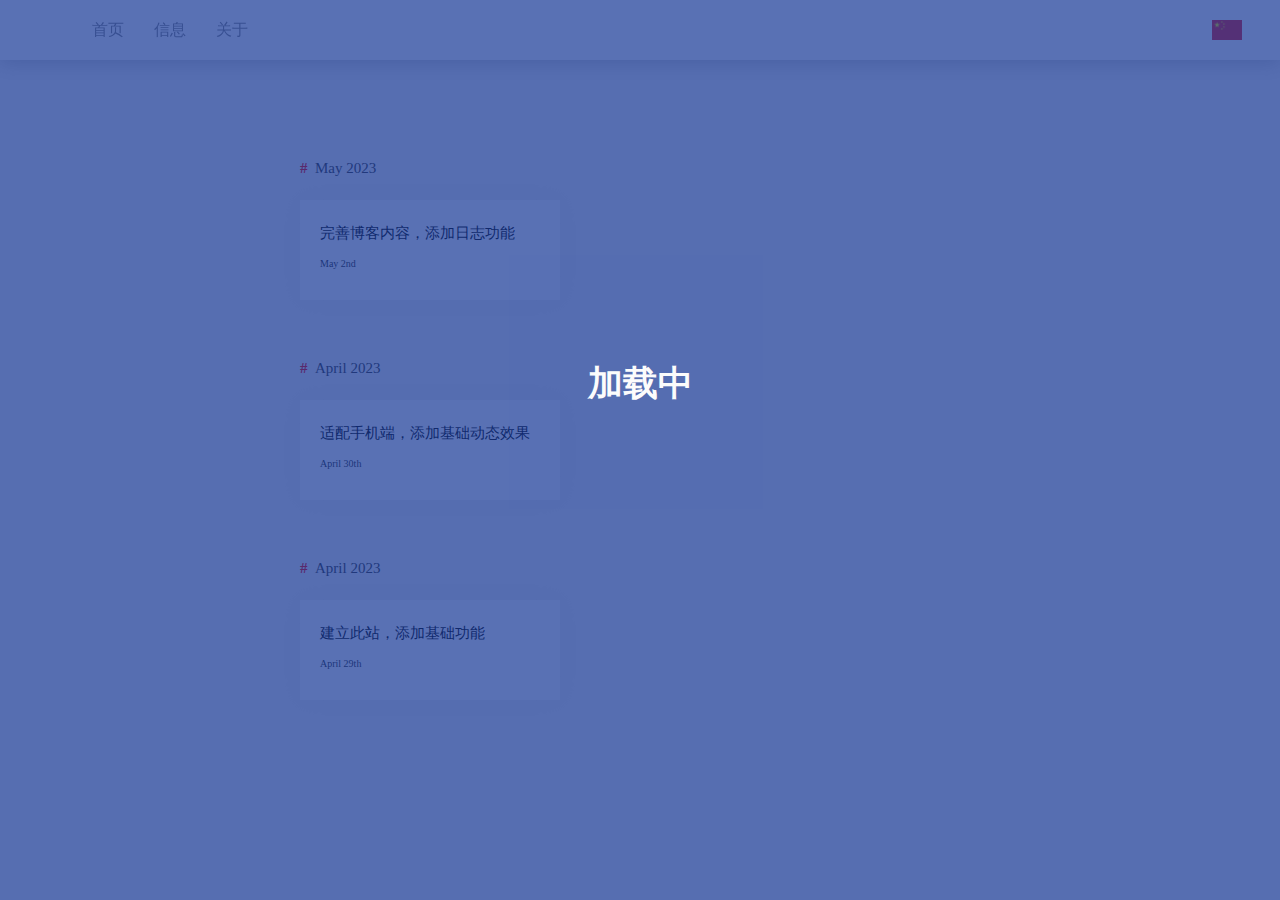
==== log.html @ fcf0e4ca "Add files via upload" ====
<!DOCTYPE html>
<html lang="en">
<head>
    <meta charset="UTF-8">
    <meta http-equiv="X-UA-Compatible" content="IE=edge">
    <meta name="viewport" content="width=device-width, initial-scale=1.0">
    <title>log</title>
    <link rel="stylesheet" href="./log/log.css">
    <link rel="stylesheet" href="./log/top.css">
    <link rel="stylesheet" href="./log/log-m.css">
    <script src="https://code.jquery.com/jquery-3.5.1.min.js"></script>
    <script type="text/javascript">
        document.onreadystatechange = function() {
            if (document.readyState == "complete") {
                setTimeout(function() {
                    $(".loading").fadeOut(500);
                }, 500);
            }
        }
    </script>
</head>
<body>
     <!-- 加载页面 -->
     <div class="loading">
        <b id="jiazai" style="color: #ffffff; position: absolute; left: 50%;transform: translateX(-50%);top: 40%; font-size: 35px; ">加载中</b>
        <div class="loader"></div>
    </div>
    <!-- 顶部栏 -->
    <div class="top">
        <div id="guoqi"><img src="./img/国旗1024.png" alt="" id="guoqi1"></div>
        <ul id="biaoqian">
            <li><a href="./index.html">首页</a></li>
            <li><a href="#">信息</a></li>
            <li><a href="./index.html#about">关于</a></li>
        </ul>
    </div>
    <!-- 内容区 -->
    <div id="div1">
        <div class="log">
            <div class="font"><b class="b01">#</b>&nbsp;&nbsp;May 2023</div>
            <p>完善博客内容，添加日志功能</p>
            <p style="font-size:10px; color:rgb(46, 46, 46); margin-top: 15px;">May 2nd</p>
        </div>
        <div class="log">
            <div class="font"><b class="b01">#</b>&nbsp;&nbsp;April 2023</div>
            <p>适配手机端，添加基础动态效果</p>
            <p style="font-size:10px; color:rgb(46, 46, 46); margin-top: 15px;">April 30th</p>
        </div>
        <div class="log">
            <div class="font"><b class="b01">#</b>&nbsp;&nbsp;April 2023</div>
            <p>建立此站，添加基础功能</p>
            <p style="font-size:10px; color:rgb(46, 46, 46);margin-top: 15px;">April 29th</p>
        </div>
    </div>
</body>
</html>
---- log/log.css ----
body {
    width: 100%;
    height: 100%;
}
#div1 {
    display:flex;
    flex-wrap: wrap;
    flex-direction: column;
    align-content: flex-start;
    position: absolute;
    top: 100px;
}
.log {
    height: 100px;
    width: 260px;
    background-color: rgb(255, 255, 255);
    margin-top: 100px;
    margin-left: 300px;
    box-shadow: 0px 0px 25px rgba(211, 210, 210, 0.24);
}
.font {
    font-size: 15px;
    position: relative;
    bottom: 40px;
    color: rgb(58, 58, 58);
}
.b01 {
    color: red;
}
p {
    margin-left: 20px;
    margin-right: 10px;
    font-size: 15px;
    margin-bottom: 10px;
    margin-top: 7px;
}
/* 加载页面 */
.loading {
    width: 100%;
    height: 100%;
    position: fixed;
    top: 0;
    left: 0;
    background-color: rgb(23, 57, 151);
    z-index: 9999999;
}
---- log/top.css ----
body {
    margin: 0;
    background-color: rgb(243, 243, 243);
}
.top {
    height: 60px;
    width: 100%;
    background-color: rgb(255, 255, 255);
    box-shadow: 0 2px 20px 0 rgb(189, 189, 189);
    position: fixed;
    z-index: 99999;
}
ul {
    margin: 0;
    display: flex;
    padding: 20px 6vw;
}
.top li {
    padding: 0 15px;
    list-style:none
}
li a:link {
    color: rgb(136, 136, 136);
}
li a:visited{
    color: rgb(136, 136, 136);
}
li a:hover {
    color: rgb(25, 57, 201);
}
a{
    text-decoration:none;
    -webkit-transition-duration: 0.4s; /* Safari */
    transition-duration: 0.4s;
}
#guoqi1 {
    width: 30px;
}
#guoqi {
    float: right;
    padding: 20px 3vw;
}
---- log/log-m.css ----
@media (max-width:425px) {
    .log {
        margin-left: 25px;
        margin-right: 20px;
    }
}
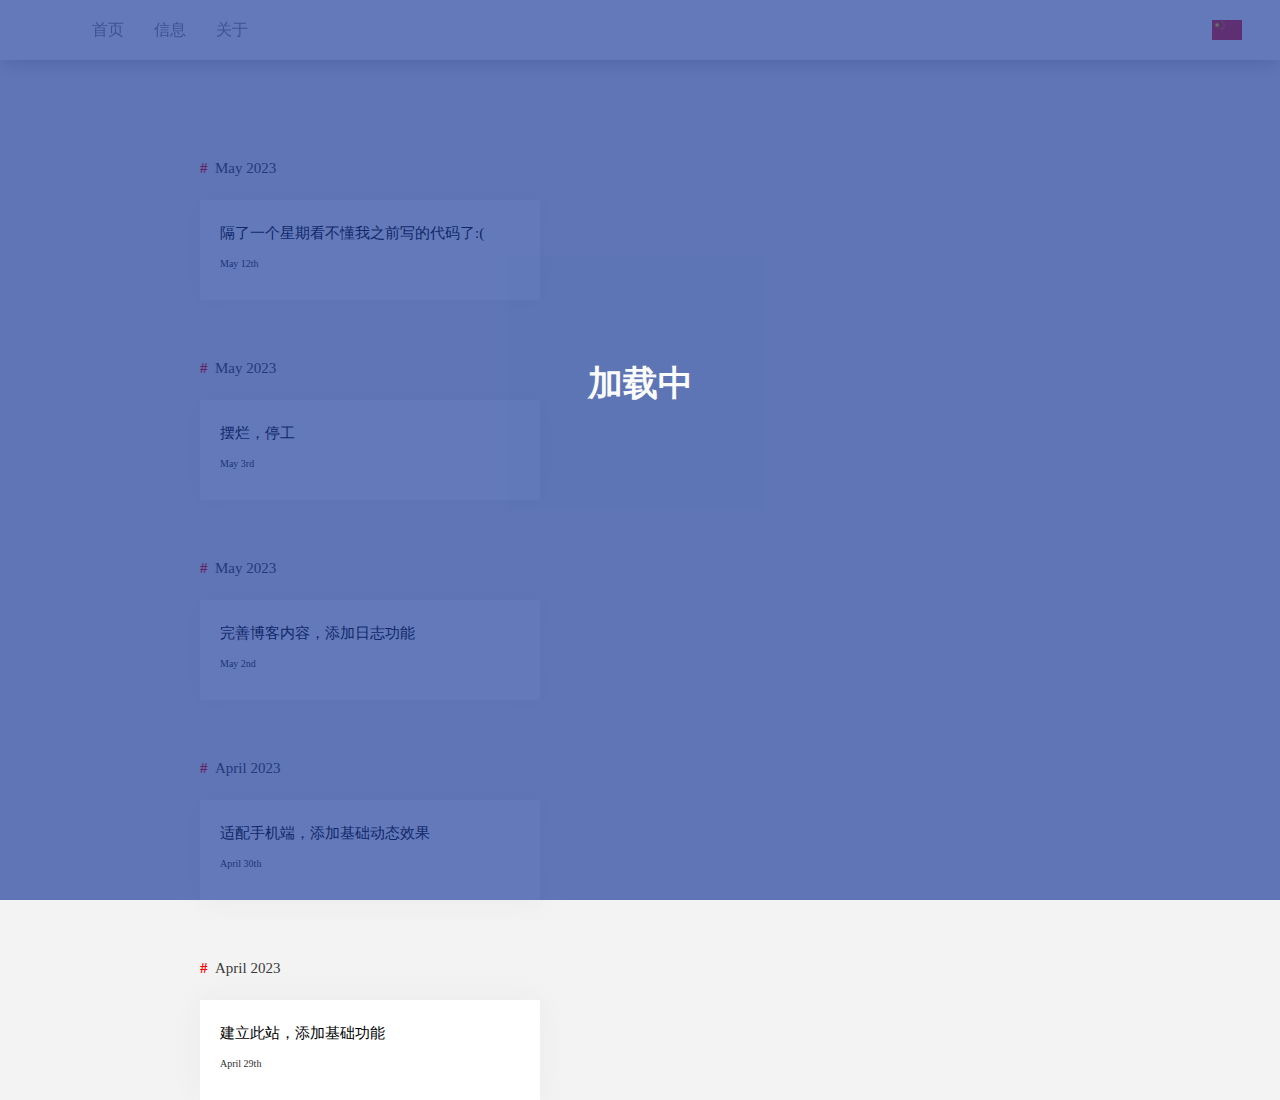
==== commit e75328a0: "Add files via upload" ====
--- a/log.html
+++ b/log.html
@@ -37,9 +37,9 @@
     <!-- 内容区 -->
     <div id="div1">
         <div class="log">
-            <div class="font"><b class="b01">#</b>&nbsp;&nbsp;May 2023</div>
-            <p>完善博客内容，添加日志功能</p>
-            <p style="font-size:10px; color:rgb(46, 46, 46); margin-top: 15px;">May 2nd</p>
+            <div class="font"><b class="b01">#</b>&nbsp;&nbsp;April 2023</div>
+            <p>建立此站，添加基础功能</p>
+            <p style="font-size:10px; color:rgb(46, 46, 46);margin-top: 15px;">April 29th</p>
         </div>
         <div class="log">
             <div class="font"><b class="b01">#</b>&nbsp;&nbsp;April 2023</div>
@@ -47,9 +47,19 @@
             <p style="font-size:10px; color:rgb(46, 46, 46); margin-top: 15px;">April 30th</p>
         </div>
         <div class="log">
-            <div class="font"><b class="b01">#</b>&nbsp;&nbsp;April 2023</div>
-            <p>建立此站，添加基础功能</p>
-            <p style="font-size:10px; color:rgb(46, 46, 46);margin-top: 15px;">April 29th</p>
+            <div class="font"><b class="b01">#</b>&nbsp;&nbsp;May 2023</div>
+            <p>完善博客内容，添加日志功能</p>
+            <p style="font-size:10px; color:rgb(46, 46, 46); margin-top: 15px;">May 2nd</p>
+        </div>
+        <div class="log">
+            <div class="font"><b class="b01">#</b>&nbsp;&nbsp;May 2023</div>
+            <p>摆烂，停工</p>
+            <p style="font-size:10px; color:rgb(46, 46, 46); margin-top: 15px;">May 3rd</p>
+        </div>
+        <div class="log">
+            <div class="font"><b class="b01">#</b>&nbsp;&nbsp;May 2023</div>
+            <p>隔了一个星期看不懂我之前写的代码了:(</p>
+            <p style="font-size:10px; color:rgb(46, 46, 46); margin-top: 15px;">May 12th</p>
         </div>
     </div>
 </body>
--- a/log/log.css
+++ b/log/log.css
@@ -5,17 +5,17 @@
 #div1 {
     display:flex;
     flex-wrap: wrap;
-    flex-direction: column;
+    flex-direction: column-reverse;
     align-content: flex-start;
     position: absolute;
     top: 100px;
 }
 .log {
     height: 100px;
-    width: 260px;
+    width: 340px;
     background-color: rgb(255, 255, 255);
     margin-top: 100px;
-    margin-left: 300px;
+    margin-left: 200px;
     box-shadow: 0px 0px 25px rgba(211, 210, 210, 0.24);
 }
 .font {
--- a/log/log-m.css
+++ b/log/log-m.css
@@ -1,4 +1,4 @@
-@media (max-width:425px) {
+@media (max-width:520px) {
     .log {
         margin-left: 25px;
         margin-right: 20px;
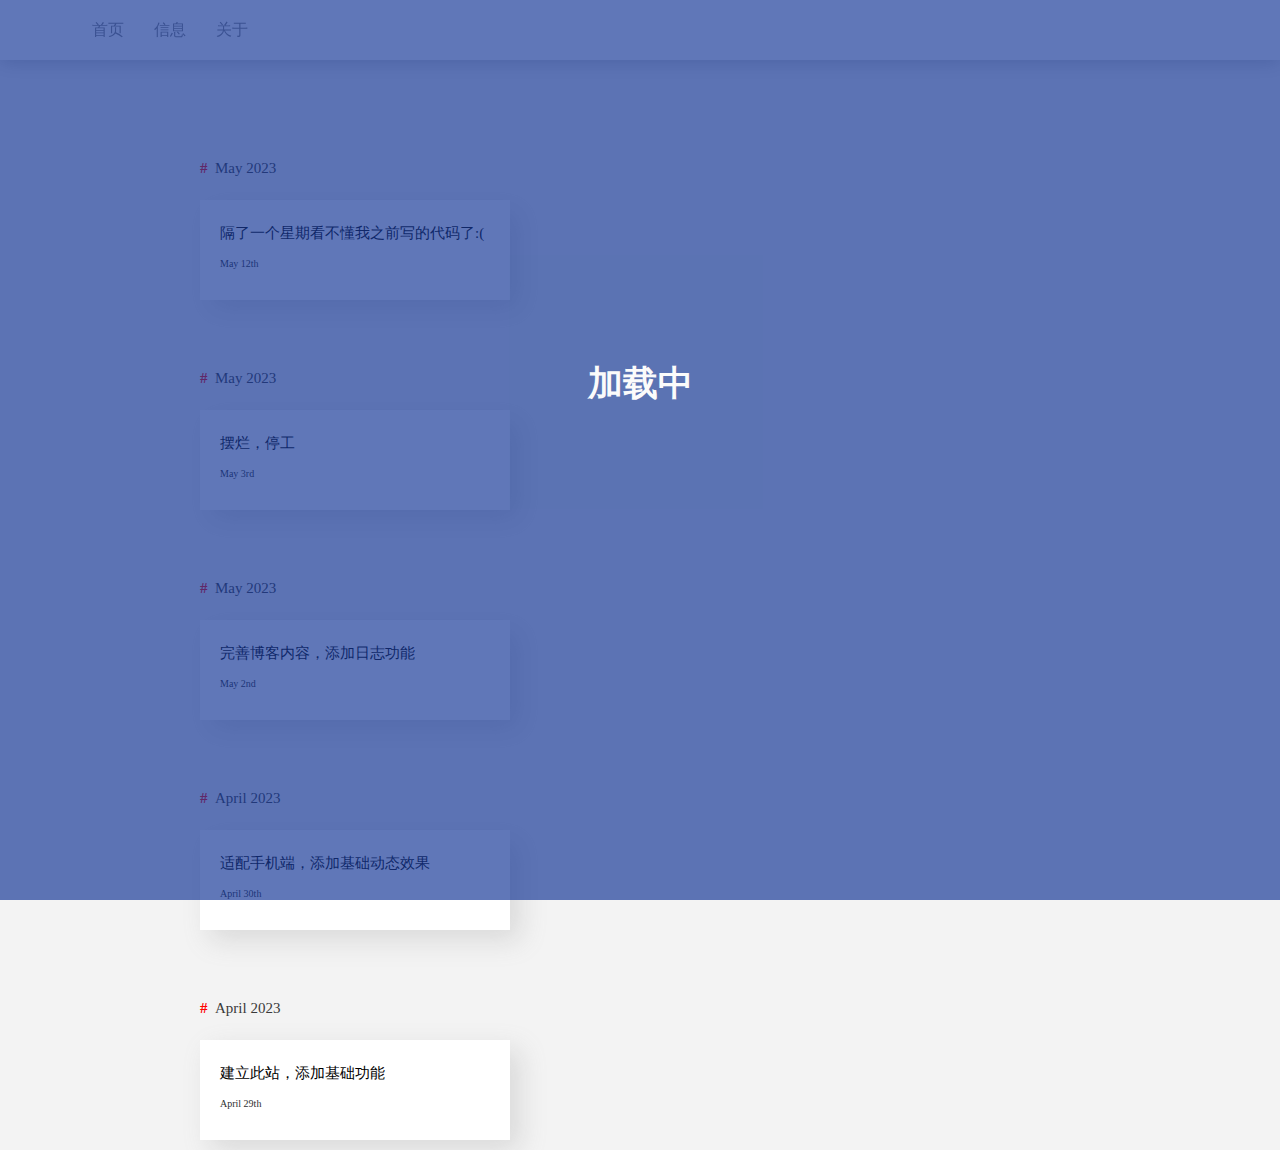
==== commit 2c62d30c: "Add files via upload" ====
--- a/log.html
+++ b/log.html
@@ -27,7 +27,6 @@
     </div>
     <!-- 顶部栏 -->
     <div class="top">
-        <div id="guoqi"><img src="./img/国旗1024.png" alt="" id="guoqi1"></div>
         <ul id="biaoqian">
             <li><a href="./index.html">首页</a></li>
             <li><a href="#">信息</a></li>
--- a/log/log.css
+++ b/log/log.css
@@ -12,11 +12,17 @@
 }
 .log {
     height: 100px;
-    width: 340px;
+    width: 310px;
     background-color: rgb(255, 255, 255);
     margin-top: 100px;
     margin-left: 200px;
-    box-shadow: 0px 0px 25px rgba(211, 210, 210, 0.24);
+    box-shadow: 10px 10px 25px rgba(138, 138, 138, 0.24);
+    margin-bottom: 10px;
+    transition-duration: 0.4s;
+}
+.log:hover {
+    box-shadow: 20px 20px 2px 0px rgb(148, 148, 148);
+    transform: translate(-5px,-5px);
 }
 .font {
     font-size: 15px;
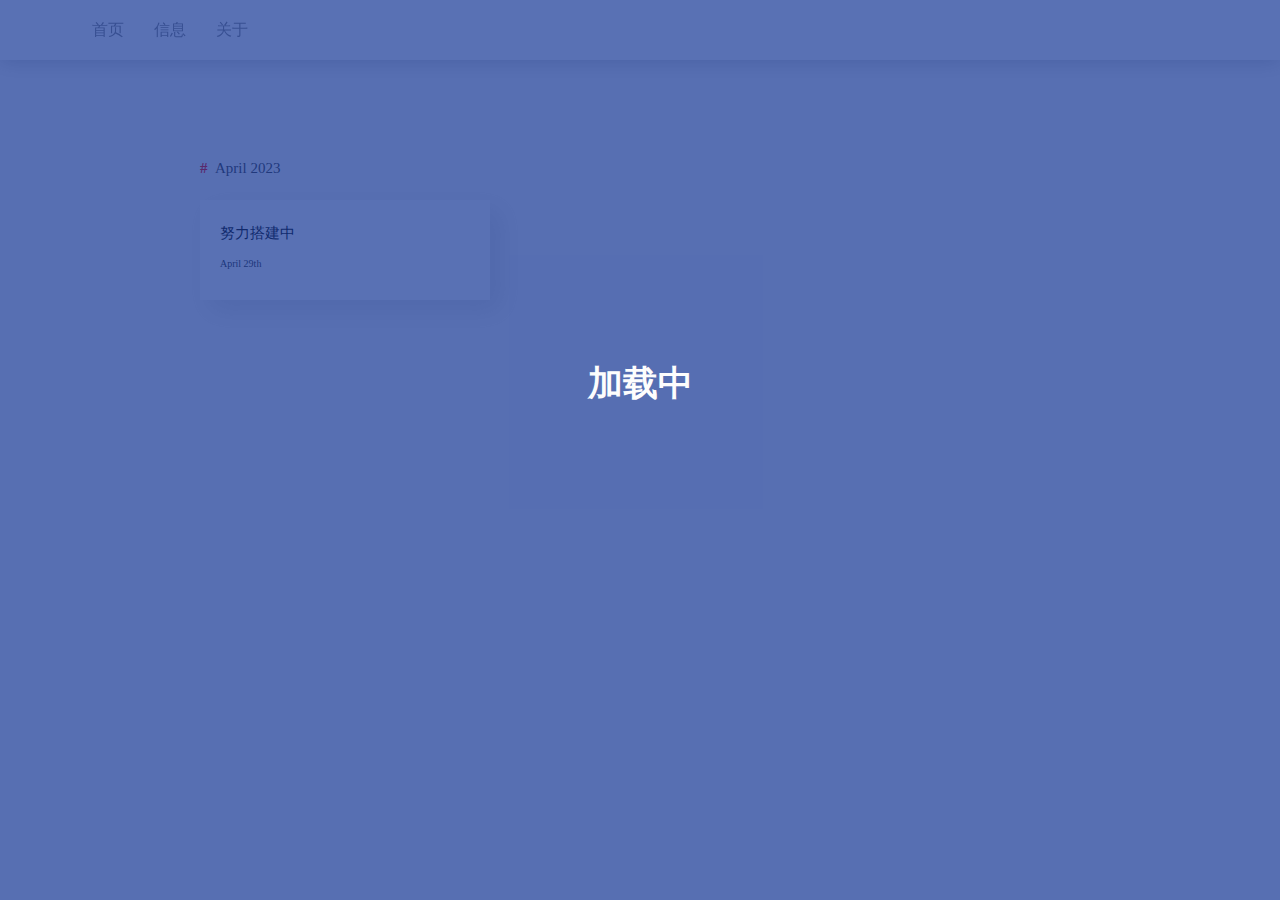
==== commit 8d643e03: "Add files via upload" ====
--- a/log.html
+++ b/log.html
@@ -5,10 +5,10 @@
     <meta http-equiv="X-UA-Compatible" content="IE=edge">
     <meta name="viewport" content="width=device-width, initial-scale=1.0">
     <title>log</title>
-    <link rel="stylesheet" href="./log/log.css">
-    <link rel="stylesheet" href="./log/top.css">
-    <link rel="stylesheet" href="./log/log-m.css">
-    <script src="https://code.jquery.com/jquery-3.5.1.min.js"></script>
+    <link rel="stylesheet" href="./css/log.css">
+    <link rel="stylesheet" href="./css/top.css">
+    <link rel="stylesheet" href="./css/log-m.css">
+    <script src="./JavaScript/jquery-3.5.1.min.js"></script>
     <script type="text/javascript">
         document.onreadystatechange = function() {
             if (document.readyState == "complete") {
@@ -37,28 +37,9 @@
     <div id="div1">
         <div class="log">
             <div class="font"><b class="b01">#</b>&nbsp;&nbsp;April 2023</div>
-            <p>建立此站，添加基础功能</p>
+            <p>努力搭建中</p>
             <p style="font-size:10px; color:rgb(46, 46, 46);margin-top: 15px;">April 29th</p>
         </div>
-        <div class="log">
-            <div class="font"><b class="b01">#</b>&nbsp;&nbsp;April 2023</div>
-            <p>适配手机端，添加基础动态效果</p>
-            <p style="font-size:10px; color:rgb(46, 46, 46); margin-top: 15px;">April 30th</p>
-        </div>
-        <div class="log">
-            <div class="font"><b class="b01">#</b>&nbsp;&nbsp;May 2023</div>
-            <p>完善博客内容，添加日志功能</p>
-            <p style="font-size:10px; color:rgb(46, 46, 46); margin-top: 15px;">May 2nd</p>
-        </div>
-        <div class="log">
-            <div class="font"><b class="b01">#</b>&nbsp;&nbsp;May 2023</div>
-            <p>摆烂，停工</p>
-            <p style="font-size:10px; color:rgb(46, 46, 46); margin-top: 15px;">May 3rd</p>
-        </div>
-        <div class="log">
-            <div class="font"><b class="b01">#</b>&nbsp;&nbsp;May 2023</div>
-            <p>隔了一个星期看不懂我之前写的代码了:(</p>
-            <p style="font-size:10px; color:rgb(46, 46, 46); margin-top: 15px;">May 12th</p>
         </div>
     </div>
 </body>
--- a/css/log.css
+++ b/css/log.css
@@ -0,0 +1,52 @@
+body {
+    width: 100%;
+    height: 100%;
+}
+#div1 {
+    display:flex;
+    flex-wrap: wrap;
+    flex-direction: column-reverse;
+    align-content: flex-start;
+    position: absolute;
+    top: 100px;
+}
+.log {
+    height: 100px;
+    width: 290px;
+    background-color: rgb(255, 255, 255);
+    margin-top: 100px;
+    margin-left: 200px;
+    box-shadow: 10px 10px 25px rgba(138, 138, 138, 0.24);
+    margin-bottom: 10px;
+    transition-duration: 0.4s;
+}
+.log:hover {
+    box-shadow: 20px 20px 2px 0px rgb(148, 148, 148);
+    transform: translate(-5px,-5px);
+}
+.font {
+    font-size: 15px;
+    position: relative;
+    bottom: 40px;
+    color: rgb(58, 58, 58);
+}
+.b01 {
+    color: red;
+}
+p {
+    margin-left: 20px;
+    margin-right: 10px;
+    font-size: 15px;
+    margin-bottom: 10px;
+    margin-top: 7px;
+}
+/* 加载页面 */
+.loading {
+    width: 100%;
+    height: 100%;
+    position: fixed;
+    top: 0;
+    left: 0;
+    background-color: rgb(23, 57, 151);
+    z-index: 9999999;
+}--- a/css/top.css
+++ b/css/top.css
@@ -0,0 +1,35 @@
+body {
+    margin: 0;
+    background-color: rgb(248, 248, 248);
+}
+.top {
+    height: 60px;
+    width: 100%;
+    background-color: rgb(255, 255, 255);
+    box-shadow: 0 2px 20px 0 rgb(197, 197, 197);
+    position: fixed;
+    z-index: 99999;
+}
+ul {
+    margin: 0;
+    display: flex;
+    padding: 20px 6vw;
+}
+.top li {
+    padding: 0 15px;
+    list-style:none
+}
+li a:link {
+    color: rgb(136, 136, 136);
+}
+li a:visited{
+    color: rgb(136, 136, 136);
+}
+li a:hover {
+    color: rgb(25, 57, 201);
+}
+a{
+    text-decoration:none;
+    -webkit-transition-duration: 0.4s; /* Safari */
+    transition-duration: 0.4s;
+}
--- a/css/log-m.css
+++ b/css/log-m.css
@@ -0,0 +1,11 @@
+@media (max-width:520px) {
+    .log {
+        margin-left: 25px;
+        margin-right: 20px;
+    }
+}
+@media (max-width:320px) {
+    .log {
+        margin-left: 10px;
+    }
+}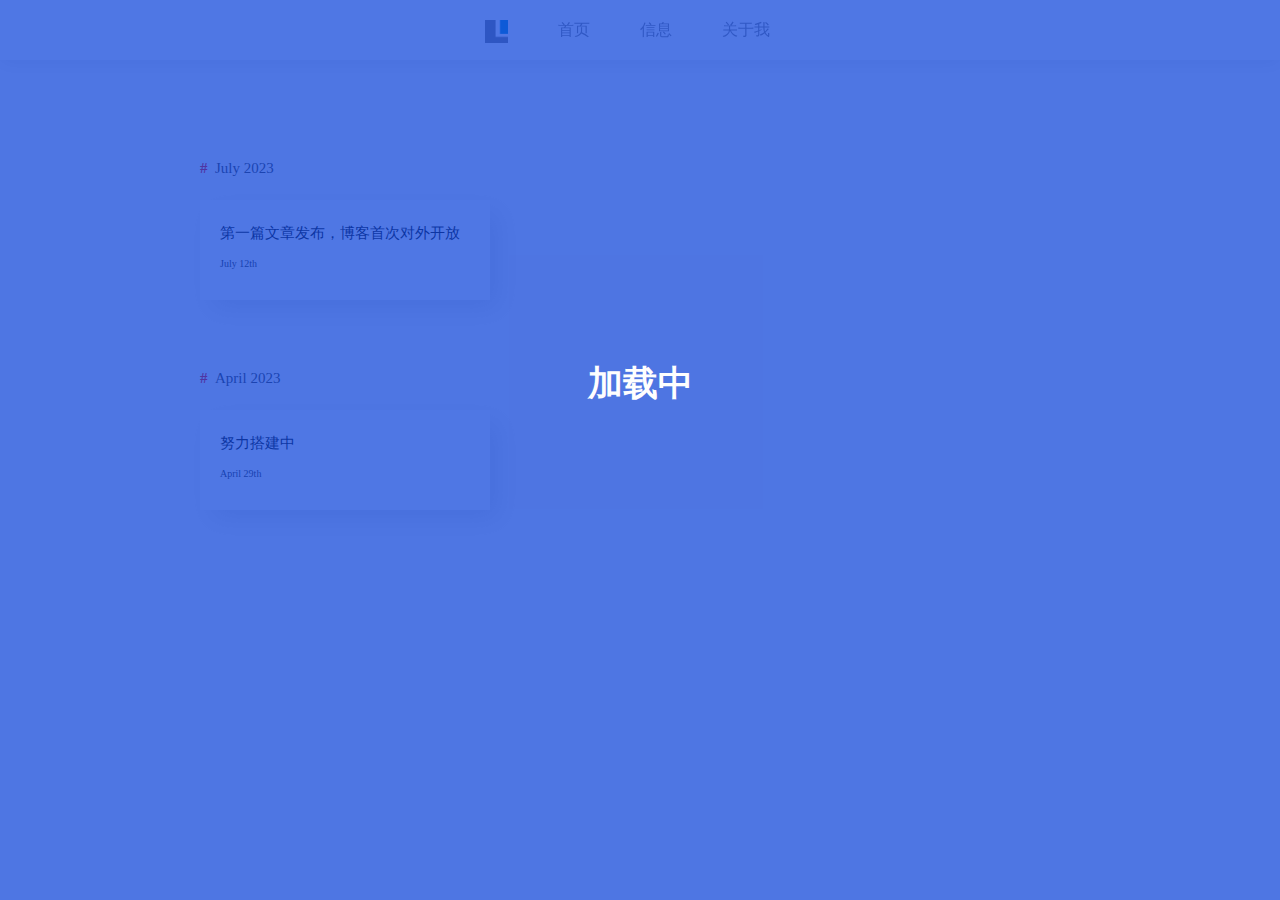
==== commit 80f30393: "Add files via upload" ====
--- a/log.html
+++ b/log.html
@@ -9,6 +9,7 @@
     <link rel="stylesheet" href="./css/top.css">
     <link rel="stylesheet" href="./css/log-m.css">
     <script src="./JavaScript/jquery-3.5.1.min.js"></script>
+    <link rel="shortcut icon"type="image/x-icon" href="./img/logo.ico"media="screen" />
     <script type="text/javascript">
         document.onreadystatechange = function() {
             if (document.readyState == "complete") {
@@ -28,9 +29,10 @@
     <!-- 顶部栏 -->
     <div class="top">
         <ul id="biaoqian">
+            <div id="page" style="width:23px; height: 23px; overflow: hidden; background-image: url(./img/logo.ico); background-size: cover;margin-right: 25px; transition-duration: 0.4s;"></div>
             <li><a href="./index.html">首页</a></li>
-            <li><a href="#">信息</a></li>
-            <li><a href="./index.html#about">关于</a></li>
+            <li><a href="./index.html #weibu">信息</a></li>
+            <li><a href="#">关于我</a></li>
         </ul>
     </div>
     <!-- 内容区 -->
@@ -40,6 +42,10 @@
             <p>努力搭建中</p>
             <p style="font-size:10px; color:rgb(46, 46, 46);margin-top: 15px;">April 29th</p>
         </div>
+        <div class="log">
+            <div class="font"><b class="b01">#</b>&nbsp;&nbsp;July 2023</div>
+            <p>第一篇文章发布，博客首次对外开放</p>
+            <p style="font-size:10px; color:rgb(46, 46, 46);margin-top: 15px;">July 12th</p>
         </div>
     </div>
 </body>
--- a/css/log.css
+++ b/css/log.css
@@ -47,6 +47,6 @@
     position: fixed;
     top: 0;
     left: 0;
-    background-color: rgb(23, 57, 151);
+    background-color: rgb(18, 71, 218);
     z-index: 9999999;
 }--- a/css/top.css
+++ b/css/top.css
@@ -1,22 +1,24 @@
 body {
     margin: 0;
-    background-color: rgb(248, 248, 248);
+    background-color: rgb(252, 252, 252);
 }
 .top {
     height: 60px;
     width: 100%;
-    background-color: rgb(255, 255, 255);
-    box-shadow: 0 2px 20px 0 rgb(197, 197, 197);
+    background-color: rgba(255, 255, 255,50%);
+    box-shadow: 0 2px 20px 0 rgb(224, 224, 224);
     position: fixed;
     z-index: 99999;
+    backdrop-filter: blur(15px);
 }
 ul {
     margin: 0;
     display: flex;
     padding: 20px 6vw;
+    justify-content: center;
 }
 .top li {
-    padding: 0 15px;
+    padding: 0 25px;
     list-style:none
 }
 li a:link {
@@ -33,3 +35,4 @@
     -webkit-transition-duration: 0.4s; /* Safari */
     transition-duration: 0.4s;
 }
+
--- a/css/log-m.css
+++ b/css/log-m.css
@@ -8,4 +8,9 @@
     .log {
         margin-left: 10px;
     }
+}
+@media (max-width:425px) {
+    .top li {
+        padding: 0 13px;
+    }
 }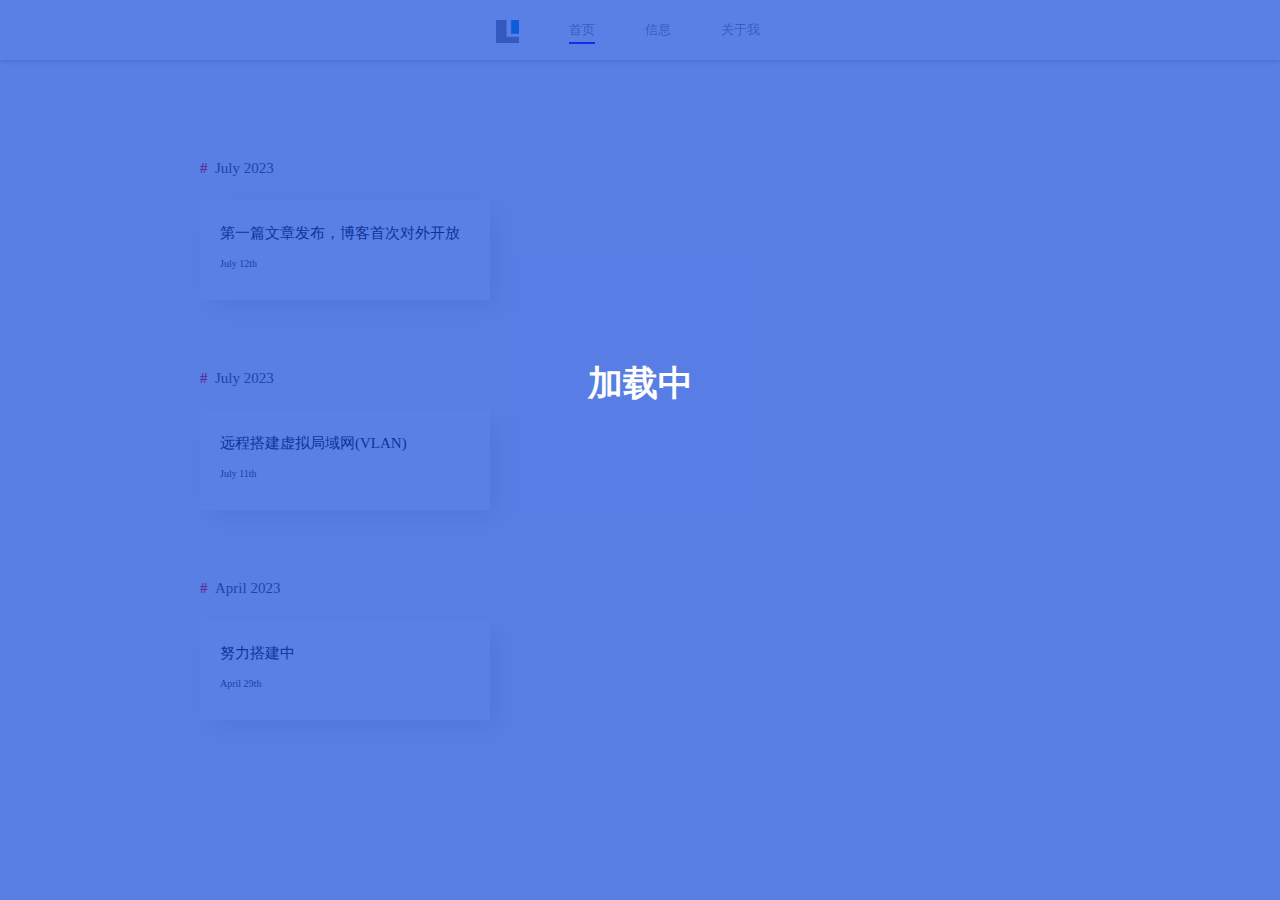
==== commit dd38dc17: "Add files via upload" ====
--- a/log.html
+++ b/log.html
@@ -28,11 +28,17 @@
     </div>
     <!-- 顶部栏 -->
     <div class="top">
+        <div id="nav" style="position:absolute;top:80px;left: 35%;">
+            <div onclick="window.open('#','_self');" style="font-size: 20px;border: 1px solid black;border-radius: 20px;" class="nav-zi"><p style="margin:0; text-align:center;margin-top: 10px;">首页</p></div>
+            <div onclick="window.open('#weibu','_self');" style="margin-top:27px;font-size: 20px;" class="nav-zi"><p style="margin:0; text-align:center;">信息</p></div>
+            <div onclick="window.open('./test.html','_self');" style="margin-top:13px;font-size: 20px;" class="nav-zi"><p style="margin:0; text-align:center;">关于我</p></div>
+        </div>
         <ul id="biaoqian">
             <div id="page" style="width:23px; height: 23px; overflow: hidden; background-image: url(./img/logo.ico); background-size: cover;margin-right: 25px; transition-duration: 0.4s;"></div>
-            <li><a href="./index.html">首页</a></li>
-            <li><a href="./index.html #weibu">信息</a></li>
-            <li><a href="#">关于我</a></li>
+            <li><a href="#" style="border-bottom: 2px solid blue;padding-bottom: 5px;">首页</a></li>
+            <li><a href="#weibu">信息</a></li>
+            <li><a href="./text.html">关于我</a></li>
+            <div id="button-top" style="background-image:url(./img/more.png);background-size:cover;"></div>
         </ul>
     </div>
     <!-- 内容区 -->
@@ -42,11 +48,17 @@
             <p>努力搭建中</p>
             <p style="font-size:10px; color:rgb(46, 46, 46);margin-top: 15px;">April 29th</p>
         </div>
+        <div class="article" onclick="window.open('./article/article001.html','_self');">
+            <div class="font"><b class="b01">#</b>&nbsp;&nbsp;July 2023</div>
+            <p>远程搭建虚拟局域网(VLAN)</p>
+            <p style="font-size:10px; color:rgb(46, 46, 46);margin-top: 15px;">July 11th</p>
+        </div>        
         <div class="log">
             <div class="font"><b class="b01">#</b>&nbsp;&nbsp;July 2023</div>
             <p>第一篇文章发布，博客首次对外开放</p>
             <p style="font-size:10px; color:rgb(46, 46, 46);margin-top: 15px;">July 12th</p>
         </div>
+
     </div>
 </body>
 </html>--- a/css/log.css
+++ b/css/log.css
@@ -10,7 +10,8 @@
     position: absolute;
     top: 100px;
 }
-.log {
+.log,
+.article {
     height: 100px;
     width: 290px;
     background-color: rgb(255, 255, 255);
@@ -23,6 +24,11 @@
 .log:hover {
     box-shadow: 20px 20px 2px 0px rgb(148, 148, 148);
     transform: translate(-5px,-5px);
+}
+.article:hover {
+    box-shadow: 20px 20px 2px 0px rgb(148, 148, 148);
+    transform: translate(-5px,-5px);
+    border: 1px solid blue;
 }
 .font {
     font-size: 15px;
@@ -40,6 +46,9 @@
     margin-bottom: 10px;
     margin-top: 7px;
 }
+.nav,#button-top {
+    display: none;
+}
 /* 加载页面 */
 .loading {
     width: 100%;
--- a/css/top.css
+++ b/css/top.css
@@ -5,12 +5,14 @@
 .top {
     height: 60px;
     width: 100%;
-    background-color: rgba(255, 255, 255,50%);
-    box-shadow: 0 2px 20px 0 rgb(224, 224, 224);
+    background-color:rgb(252, 252, 252);
+    box-shadow: 0 1px 5px 0 rgb(173, 173, 173);
     position: fixed;
-    z-index: 99999;
-    backdrop-filter: blur(15px);
+    z-index: 9999998;
+    transition-duration: 0.4s;
+    -webkit-transition-duration: 0.4s; /* Safari */
 }
+
 ul {
     margin: 0;
     display: flex;
@@ -30,9 +32,53 @@
 li a:hover {
     color: rgb(25, 57, 201);
 }
-a{
+.top a{
     text-decoration:none;
+}
+#biaoqian li a:hover {
+    border-bottom: 2px solid blue; 
+    padding-bottom: 5px;
+}
+#biaoqian li a {
+    font-size: 13px;
+}
+#nav {
+    display: none;
+}
+.nav-zi {
+    width: 100px;
+    height: 40px;
+}
+#button-top {
+    width: 30px;
+    height: 23px;
+}
+#biaoqian {
+    transition-duration: 0.4s;
     -webkit-transition-duration: 0.4s; /* Safari */
-    transition-duration: 0.4s;
 }
-
+.nav-zi p {
+    font-size: 15px;
+}
+@media (min-width:450px) {
+    .top {
+        backdrop-filter: blur(5px);
+        background-color: rgba(255, 255, 255,50%);
+    }
+    .top:hover {
+        box-shadow: 0 2px 10px 0 rgb(158, 158, 158);
+        backdrop-filter: blur(20px);
+        background-color: rgba(255, 255, 255,80%);
+    }
+}
+@media (max-width:800px) {
+    ul {
+        justify-content: space-around ;
+    }
+    .top:hover {
+        height: 270px;
+    }
+    .top:hover #nav {
+        display: block;
+    }
+}--- a/css/log-m.css
+++ b/css/log-m.css
@@ -1,11 +1,11 @@
 @media (max-width:520px) {
-    .log {
+    .log,.article {
         margin-left: 25px;
         margin-right: 20px;
     }
 }
 @media (max-width:320px) {
-    .log {
+    .log,.article {
         margin-left: 10px;
     }
 }
@@ -13,4 +13,12 @@
     .top li {
         padding: 0 13px;
     }
+}
+@media (max-width:800px) {
+    #biaoqian a {
+        display: none;
+    }
+    .nav,#button-top {
+        display: block;
+    }
 }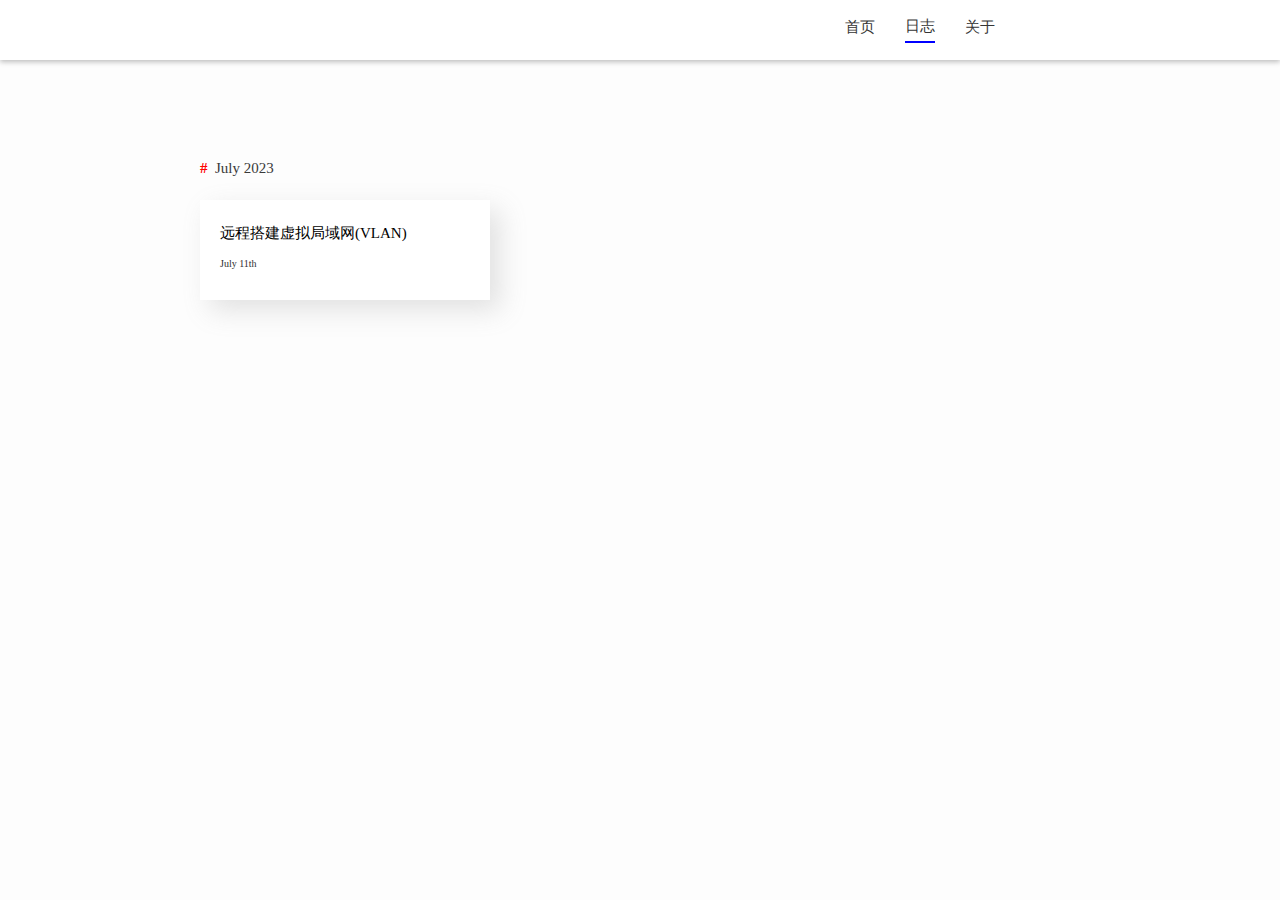
==== commit 0c7e247d: "Add files via upload" ====
--- a/log.html
+++ b/log.html
@@ -6,9 +6,7 @@
     <meta name="viewport" content="width=device-width, initial-scale=1.0">
     <title>log</title>
     <link rel="stylesheet" href="./css/log.css">
-    <link rel="stylesheet" href="./css/top.css">
-    <link rel="stylesheet" href="./css/log-m.css">
-    <script src="./JavaScript/jquery-3.5.1.min.js"></script>
+    <link rel="stylesheet" href="./css/log-@media.css">
     <link rel="shortcut icon"type="image/x-icon" href="./img/logo.ico"media="screen" />
     <script type="text/javascript">
         document.onreadystatechange = function() {
@@ -21,44 +19,22 @@
     </script>
 </head>
 <body>
-     <!-- 加载页面 -->
-     <div class="loading">
-        <b id="jiazai" style="color: #ffffff; position: absolute; left: 50%;transform: translateX(-50%);top: 40%; font-size: 35px; ">加载中</b>
-        <div class="loader"></div>
-    </div>
     <!-- 顶部栏 -->
-    <div class="top">
-        <div id="nav" style="position:absolute;top:80px;left: 35%;">
-            <div onclick="window.open('#','_self');" style="font-size: 20px;border: 1px solid black;border-radius: 20px;" class="nav-zi"><p style="margin:0; text-align:center;margin-top: 10px;">首页</p></div>
-            <div onclick="window.open('#weibu','_self');" style="margin-top:27px;font-size: 20px;" class="nav-zi"><p style="margin:0; text-align:center;">信息</p></div>
-            <div onclick="window.open('./test.html','_self');" style="margin-top:13px;font-size: 20px;" class="nav-zi"><p style="margin:0; text-align:center;">关于我</p></div>
+    <div id="top">
+        <div id="logo"></div>
+        <div id="tag">
+            <p onclick="window.open('./index.html','_self')" class="zi">首页</p>
+            <p onclick="window.open('#','_self')" class="zi" id="now">日志</p>
+            <p onclick="window.open('#','_self')" class="zi">关于</p>
         </div>
-        <ul id="biaoqian">
-            <div id="page" style="width:23px; height: 23px; overflow: hidden; background-image: url(./img/logo.ico); background-size: cover;margin-right: 25px; transition-duration: 0.4s;"></div>
-            <li><a href="#" style="border-bottom: 2px solid blue;padding-bottom: 5px;">首页</a></li>
-            <li><a href="#weibu">信息</a></li>
-            <li><a href="./text.html">关于我</a></li>
-            <div id="button-top" style="background-image:url(./img/more.png);background-size:cover;"></div>
-        </ul>
     </div>
     <!-- 内容区 -->
     <div id="div1">
-        <div class="log">
-            <div class="font"><b class="b01">#</b>&nbsp;&nbsp;April 2023</div>
-            <p>努力搭建中</p>
-            <p style="font-size:10px; color:rgb(46, 46, 46);margin-top: 15px;">April 29th</p>
-        </div>
         <div class="article" onclick="window.open('./article/article001.html','_self');">
             <div class="font"><b class="b01">#</b>&nbsp;&nbsp;July 2023</div>
-            <p>远程搭建虚拟局域网(VLAN)</p>
-            <p style="font-size:10px; color:rgb(46, 46, 46);margin-top: 15px;">July 11th</p>
+            <p class="p">远程搭建虚拟局域网(VLAN)</p>
+            <p class="p" style="font-size:10px; color:rgb(46, 46, 46);margin-top: 15px;">July 11th</p>
         </div>        
-        <div class="log">
-            <div class="font"><b class="b01">#</b>&nbsp;&nbsp;July 2023</div>
-            <p>第一篇文章发布，博客首次对外开放</p>
-            <p style="font-size:10px; color:rgb(46, 46, 46);margin-top: 15px;">July 12th</p>
-        </div>
-
     </div>
 </body>
 </html>--- a/css/log.css
+++ b/css/log.css
@@ -1,6 +1,9 @@
 body {
+    margin: 0;
+    padding: 0;
+    height: 100%;
     width: 100%;
-    height: 100%;
+    background-color: rgb(253, 253, 253);
 }
 #div1 {
     display:flex;
@@ -10,7 +13,6 @@
     position: absolute;
     top: 100px;
 }
-.log,
 .article {
     height: 100px;
     width: 290px;
@@ -21,12 +23,7 @@
     margin-bottom: 10px;
     transition-duration: 0.4s;
 }
-.log:hover {
-    box-shadow: 20px 20px 2px 0px rgb(148, 148, 148);
-    transform: translate(-5px,-5px);
-}
 .article:hover {
-    box-shadow: 20px 20px 2px 0px rgb(148, 148, 148);
     transform: translate(-5px,-5px);
     border: 1px solid blue;
 }
@@ -39,23 +36,57 @@
 .b01 {
     color: red;
 }
-p {
+.p {
     margin-left: 20px;
     margin-right: 10px;
     font-size: 15px;
     margin-bottom: 10px;
     margin-top: 7px;
 }
-.nav,#button-top {
-    display: none;
+
+/* top */
+#top {
+    width: 100%;
+    height: 60px;
+    background-color: rgb(255, 255, 255);
+    display: flex;
+    justify-content: space-around;
+    align-items: center;
+    box-shadow:0 2px 5px rgb(189, 189, 189);
+    position: fixed;
+    z-index: 9999;
+    top: 0;
+    cursor: pointer;
 }
-/* 加载页面 */
-.loading {
-    width: 100%;
-    height: 100%;
-    position: fixed;
-    top: 0;
-    left: 0;
-    background-color: rgb(18, 71, 218);
-    z-index: 9999999;
+#logo {
+    width: 80px;
+    height: 40px;
+    background-color: white;
+    display: flex;
+    justify-content: center;
+    align-items: center;
+}
+#logo p {
+    font-size:20px;
+}
+#tag {
+    width: 300px;
+    height:40px;
+    background-color: rgb(255, 255, 255);
+    display: flex;
+    justify-content:center;
+    align-items: center;
+}
+.zi {
+    margin-left: 30px;
+    color: rgb(53, 53, 53);
+    padding-bottom: 5px;
+    font-size: 15px;
+}
+#now {
+    border-bottom: 2px solid blue;
+}
+.zi:hover {
+    border-bottom: 2px solid blue;
+    color: rgb(45, 45, 255);
 }--- a/css/log-@media.css
+++ b/css/log-@media.css
@@ -0,0 +1,31 @@
+@media (max-width:800px) {
+    .article {
+        margin-left: 25px;
+        margin-right: 20px;
+    }
+    .p {
+        margin-top: 10px;
+    }
+}
+@media (max-width:320px) {
+    .article {
+        margin-left: 10px;
+    }
+}
+@media (max-width:425px) {
+    .top li {
+        padding: 0 13px;
+    }
+}
+@media (max-width:800px) {
+    #biaoqian a {
+        display: none;
+    }
+    .nav,#button-top {
+        display: block;
+    }
+    .article {
+        width: 110%;
+        height: 110px;
+    }
+}